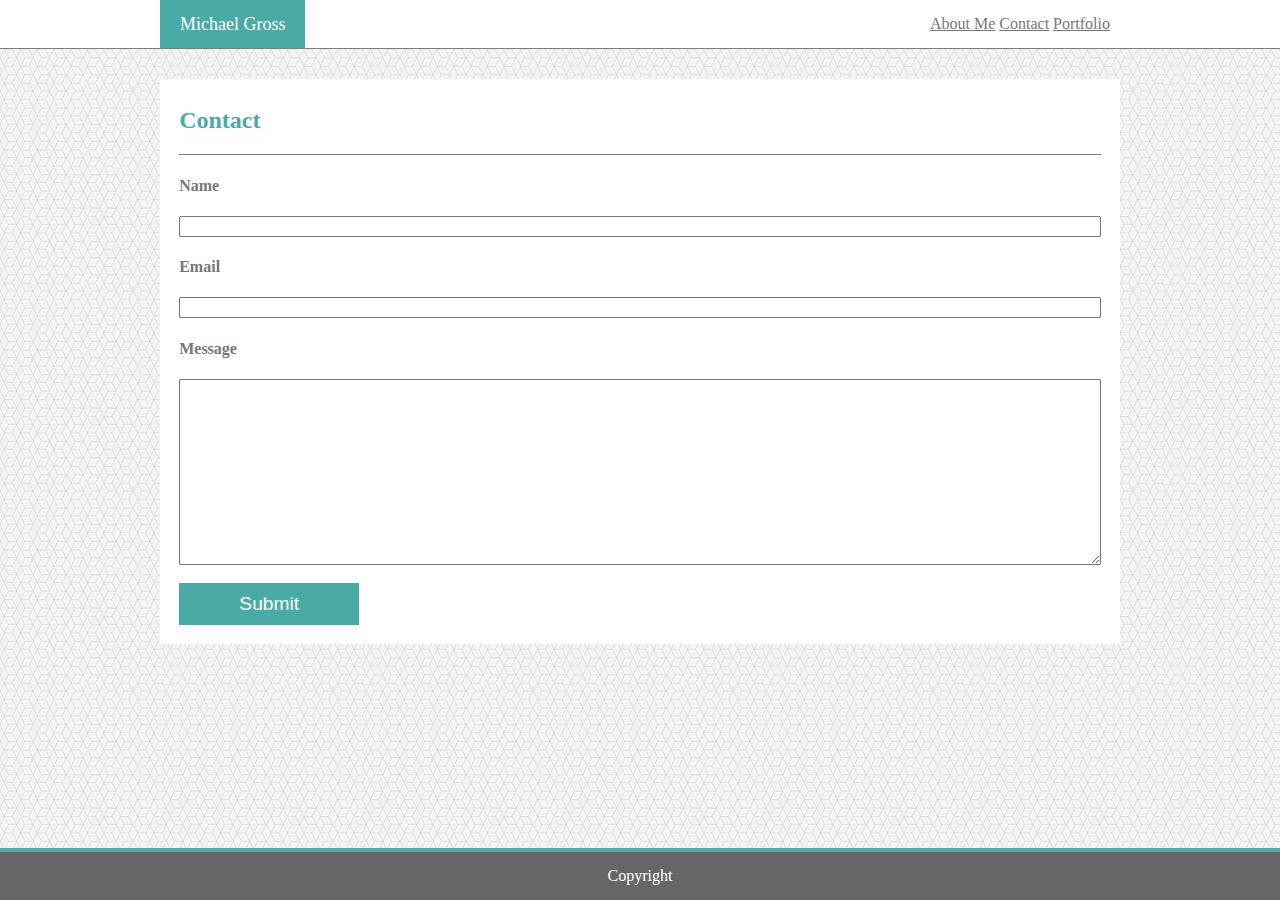
==== contact.html @ 1ff6fe01 "added content to contact.html" ====
<!DOCTYPE:HTML>
<HTML lang="en-us">
<HEAD>
    <link rel="stylesheet" type="text/css" href="assets/css/style.css">
    <meta charset="UTF-8">
    <title>Contact</title>
</HEAD>

<div id="banner">
    <header>
        <div class="myname">Michael Gross</div>
        <div class="headerlinks">
            <a href="index.html">About Me</a>
            <a href="contact.html">Contact</a>
            <a href="portfolio.html">Portfolio</a>
        </div>
    </header>
</div>

<section class="maincontent">
    <div class="subcontent">
    <h2>Contact</h2>
    <div class="subcontainer contactcn">
        <h4>Name</h4>
        <input type="text" name="name">
        <h4>Email</h4>
        <input type="text" name="email">
        <h4>Message</h4>
        <textarea name="message" rows="12"></textarea><br><br>
        <input type="submit" value="Submit" class="submitbutton">
    </div>
    </div>
</section>


<footer>
    <div class="footertext">Copyright</div>
</footer>
</HTML>
---- assets/css/style.css ----
*{
  color: #777777;
}

body{
    background: url("../images/qbkls.png") repeat;
    margin: 0px;
}

#banner{
    background-color: #ffffff;
    margin-bottom: 30px;
    border-bottom: 1px solid gray;
}

header{
    width: 960px;
    margin: auto;
    height: 48px;
    background-color: white;


}

.myname{
    background-color: #4aaaa5;
    color: #ffffff;
    font-weight: 500;
    float: left;
    height: 100%;
    font-size: large;
    line-height: 48px;
    padding: 0 20px 0 20px;
    font-family: 'Georgia', Times, Times New Roman, serif;

}

.headerlinks{
    padding: 0 10px 0 10px;
    float: right;
    line-height: 48px;
}

.headerlinks a{
    color: #777777;
    'Arial', 'Helvetica Neue', Helvetica, sans-serif;
}

h1{
    color: #4aaaa5;
    font-weight: 600;
    font-family: 'Georgia', Times, Times New Roman, serif;
    margin-top: 1%;
}

h2{
    color: #4aaaa5;
    font-weight: 600;
    font-family: 'Georgia', Times, Times New Roman, serif;
    margin-top: 1%;
}

textarea, input{
    width: 100%;
}

.submitbutton{
    width: 180px;
    border-radius: 0;
    background-color: #4aaaa5;
    color: #ffffff;
    border: 0 solid #ffffff;
    padding: 10px 0 10px 0;
    text-align: center;
    font-size: 1.2em;
}

.maincontent{
    width: 960px;
    margin: auto;
    background-color: #ffffff;
    'Arial', 'Helvetica Neue', Helvetica, sans-serif;
}

.subcontent{
    padding: 2%;
}

.subcontainer{
    border-top: 1px solid gray;
}

.contactcn{
    margin: 20px 0 0 0;
}

.profilepic{
    margin-top: 20px;
    float: left;
    margin-right: 10px;
}

footer{
    height: 48px;
    background-color: #666666;
    border-top: 4px solid #4aaaa5;
    color: #ffffff;
    width: 100%;
    position: fixed;
    bottom: 0;
}

.footertext{
    position: relative;
    margin: auto;
    color: #ffffff;
    line-height: 48px;
    text-align: center;
}
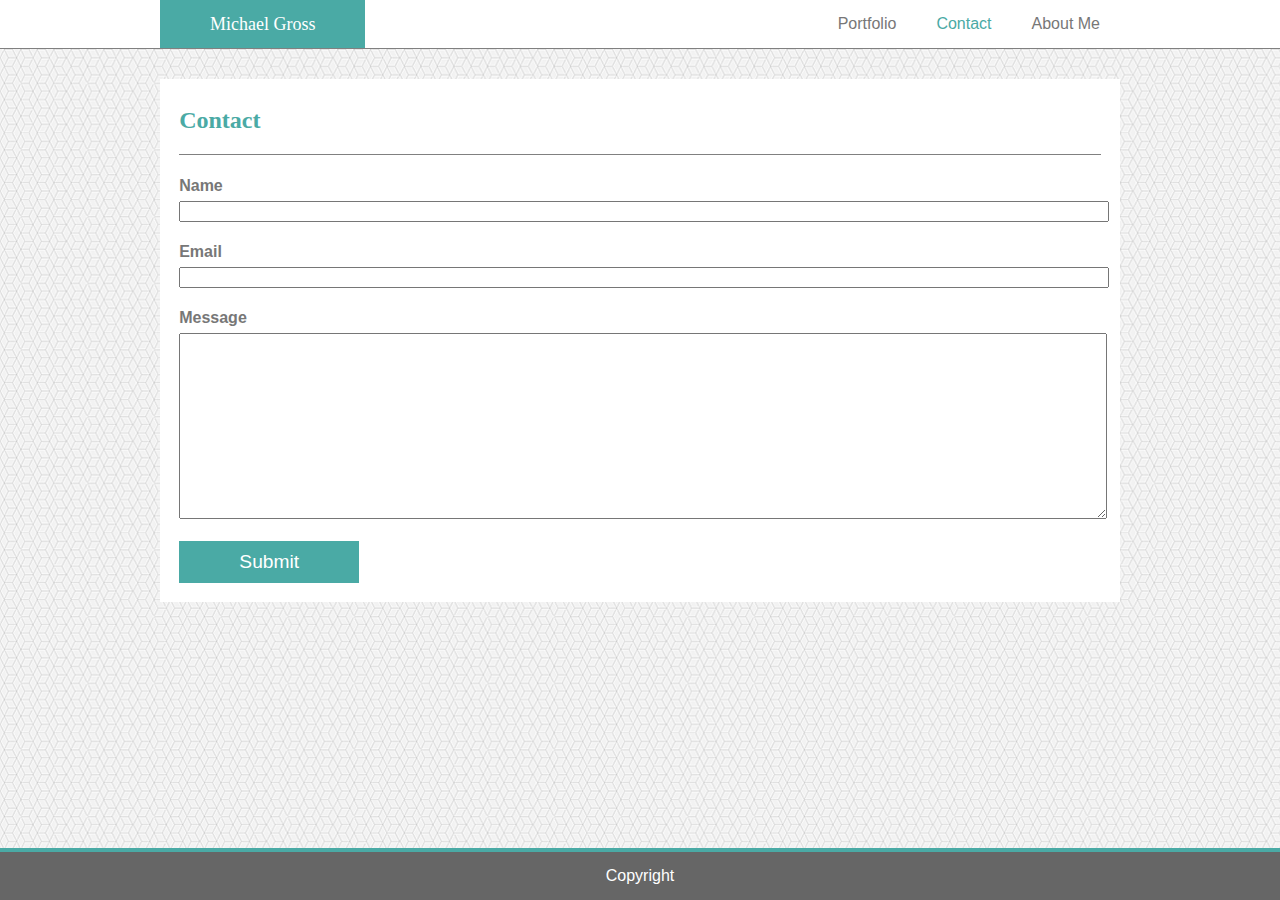
==== commit 1e6d2855: "semi-final updates. all css and html is acceptable" ====
--- a/contact.html
+++ b/contact.html
@@ -1,4 +1,4 @@
-<!DOCTYPE:HTML>
+<!DOCTYPE html>
 <HTML lang="en-us">
 <HEAD>
     <link rel="stylesheet" type="text/css" href="assets/css/style.css">
@@ -6,13 +6,20 @@
     <title>Contact</title>
 </HEAD>
 
+<body>
 <div id="banner">
     <header>
         <div class="myname">Michael Gross</div>
         <div class="headerlinks">
-            <a href="index.html">About Me</a>
-            <a href="contact.html">Contact</a>
-            <a href="portfolio.html">Portfolio</a>
+            <div class="headerlinks-cn">
+                <a href="index.html">About Me</a>
+            </div>
+            <div class="headerlinks-cn activelink">
+                <a href="contact.html">Contact</a>
+            </div>
+            <div class="headerlinks-cn">
+                <a href="portfolio.html">Portfolio</a>
+            </div>
         </div>
     </header>
 </div>
@@ -36,4 +43,5 @@
 <footer>
     <div class="footertext">Copyright</div>
 </footer>
+</body>
 </HTML>--- a/assets/css/style.css
+++ b/assets/css/style.css
@@ -1,5 +1,6 @@
 *{
   color: #777777;
+  font-family: 'Arial', 'Helvetica Neue', Helvetica, sans-serif;
 }
 
 body{
@@ -18,8 +19,24 @@
     margin: auto;
     height: 48px;
     background-color: white;
+}
 
+.portfoliopic{
+    position:relative;
+    display: inline-block;
+    margin: 20px 20px 0 0;
+}
 
+.portfoliolabels{
+    z-index: 1;
+    width: 300px;
+    height: 56px;
+    line-height: 56px;
+    background-color: #4aaaa5;
+    color: #ffffff;
+    text-align: center;
+    position: absolute;
+    bottom: 8px;
 }
 
 .myname{
@@ -30,20 +47,28 @@
     height: 100%;
     font-size: large;
     line-height: 48px;
-    padding: 0 20px 0 20px;
+    padding: 0 50px 0 50px;
     font-family: 'Georgia', Times, Times New Roman, serif;
 
 }
 
 .headerlinks{
-    padding: 0 10px 0 10px;
     float: right;
     line-height: 48px;
 }
 
 .headerlinks a{
     color: #777777;
-    'Arial', 'Helvetica Neue', Helvetica, sans-serif;
+    text-decoration: none;
+}
+
+.headerlinks-cn{
+    float: right;
+    padding: 0 20px 0 20px;
+}
+
+.activelink a{
+    color: #4aaaa5;
 }
 
 h1{
@@ -60,6 +85,9 @@
     margin-top: 1%;
 }
 
+h4{
+    margin-bottom: 6px;
+}
 textarea, input{
     width: 100%;
 }
@@ -77,9 +105,9 @@
 
 .maincontent{
     width: 960px;
-    margin: auto;
     background-color: #ffffff;
     'Arial', 'Helvetica Neue', Helvetica, sans-serif;
+    margin: auto auto 80px;
 }
 
 .subcontent{
@@ -108,6 +136,7 @@
     width: 100%;
     position: fixed;
     bottom: 0;
+    z-index: 2;
 }
 
 .footertext{
